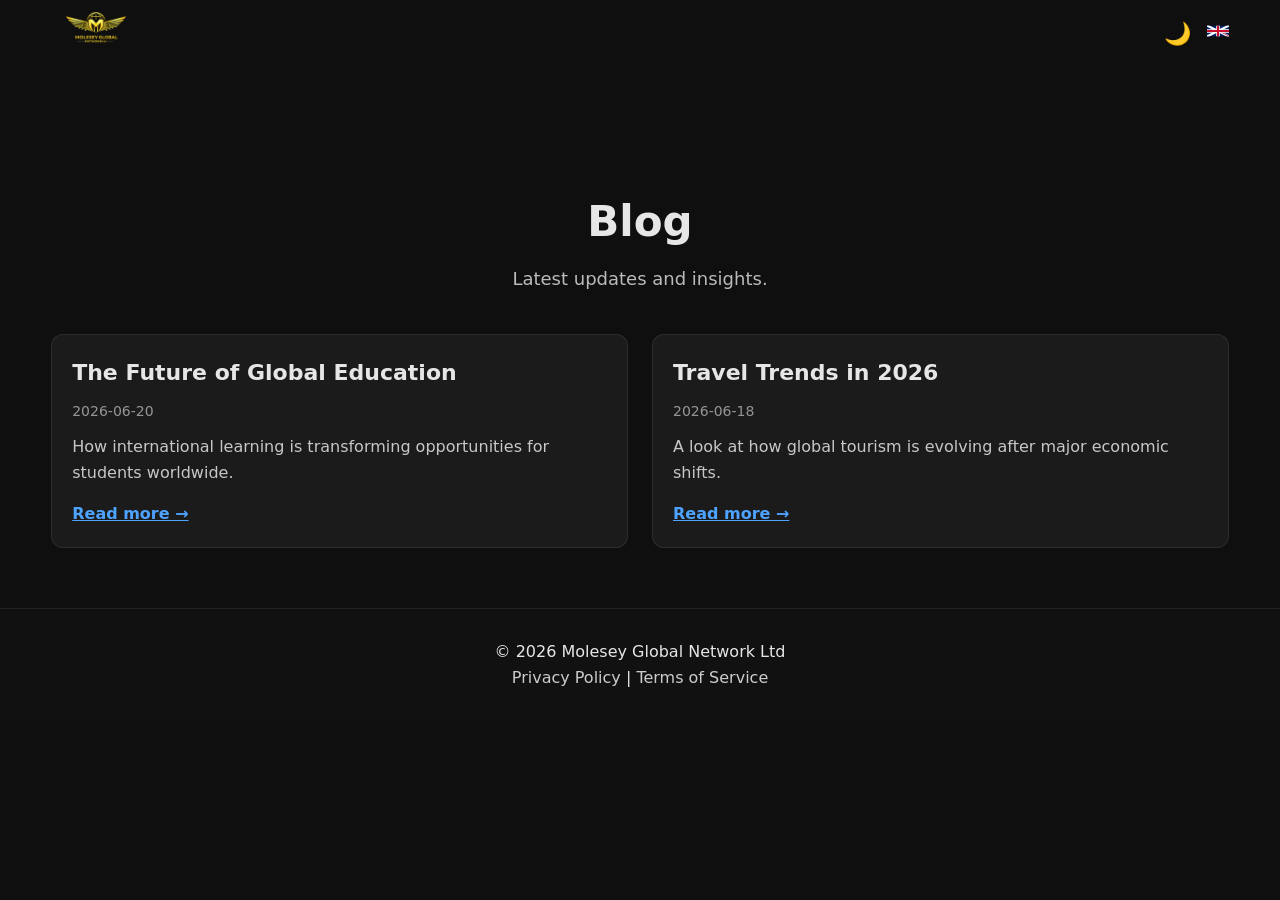
==== blog/index.html @ 6860fe7f "Update stylesheet version in index.html" ====
<!DOCTYPE html>
<html lang="en">
<head>
    <meta charset="UTF-8">
    <title>Blog</title>
    <meta name="viewport" content="width=device-width, initial-scale=1.0">

    <!-- Styles -->
    <link rel="stylesheet" href="/style.css?v=1.0">
    <link rel="icon" type="image/png" href="/logo.png">

    <style>
        .blog-header {
            text-align: center;
            margin: 120px 0 40px;
        }

        .blog-header h1 {
            font-size: 42px;
            margin-bottom: 10px;
        }

        .blog-header p {
            font-size: 18px;
            opacity: 0.8;
        }

        .blog-grid {
            display: grid;
            grid-template-columns: repeat(auto-fit, minmax(280px, 1fr));
            gap: 24px;
            margin-top: 30px;
        }

        .blog-card {
            background: rgba(255,255,255,0.05);
            padding: 20px;
            border-radius: 12px;
            transition: 0.25s ease;
            border: 1px solid rgba(255,255,255,0.08);
        }

        .blog-card:hover {
            transform: translateY(-4px);
            background: rgba(255,255,255,0.08);
        }

        .blog-card h3 {
            margin: 0 0 10px;
            font-size: 22px;
        }

        .blog-card .date {
            font-size: 14px;
            opacity: 0.6;
            margin-bottom: 12px;
        }

        .blog-card p {
            opacity: 0.85;
            margin-bottom: 16px;
        }

        .read-more {
            color: #4da3ff;
            font-weight: 600;
        }
    </style>
</head>

<body class="dark">

<!-- ============================
     HEADER (ĐỒNG BỘ TRANG CHỦ)
============================ -->
<div class="container header-inner">
            <!-- Logo -->
            <div class="logo">
                <a href="/index.html">
                    <img src="/logo.png" alt="Molesey Global Network Logo">
                </a>
            </div>

            <!-- Navigation -->
            <nav class="nav">
                <a href="/index.html#news" data-i18n="navbar.news"></a>
                <a href="/index.html#products" data-i18n="navbar.products"></a>
                <a href="/index.html#vision" data-i18n="navbar.vision"></a>
                <a href="/about.html" data-i18n="navbar.about"></a>
                <a href="/blog/index.html" data-i18n="navbar.blog"></a>
                <a href="/index.html#contact" data-i18n="navbar.contact"></a>
            </nav>

            <!-- Icons -->
            <div class="header-icons">
                <button id="darkToggle">🌙</button>
                <button id="lang-toggle"></button>
            </div>

        </div>
    </div>
</header>

<!-- ============================
     BLOG CONTENT
============================ -->
<main class="container">

    <div class="blog-header">
        <h1 data-i18n="blog.title">Blog</h1>
        <p data-i18n="blog.subtitle">Latest updates and insights.</p>
    </div>

    <div id="blog-list" class="blog-grid"></div>

</main>

<!-- ============================
     FOOTER (ĐỒNG BỘ TRANG CHỦ)
============================ -->
<footer class="footer">
    <p>© 2026 Molesey Global Network Ltd</p>
    <p>
        <a href="/privacy.html">Privacy Policy</a> |
        <a href="/terms.html">Terms of Service</a>
    </p>
</footer>

<!-- ============================
     SCRIPTS
============================ -->
<script src="/assets/js/lang.js?v=1.0.15"></script>
<script src="/assets/js/darkmode.js?v=1.0.15"></script>
<script src="/assets/js/header-grow.js?v=1.0.15"></script>
<script src="/blog/blog.js?v=1.0.15"></script>
<script src="/about/about.js"></script>

</body>
</html>
---- style.css ----
/* ============================
   RESET
============================ */
* {
    margin: 0;
    padding: 0;
    box-sizing: border-box;
}

body {
    font-family: system-ui, -apple-system, BlinkMacSystemFont, "Segoe UI", sans-serif;
    line-height: 1.6;

    /* Light mode variables */
    --bg: #ffffff;
    --bg-card: #f5f5f5;
    --text: #333;
    --header-bg: rgba(0,0,0,0.35);
    --header-bg-scroll: rgba(0,0,0,0.55);
    --nav-color: #fff;
}

/* Dark mode variables */
body.dark {
    --bg: #0f0f0f;
    --bg-card: #1a1a1a;
    --text: #e6e6e6;
    --header-bg: rgba(0,0,0,0.35);
    --header-bg-scroll: rgba(0,0,0,0.55);
    --nav-color: #fff;
}

body {
    background: var(--bg);
    color: var(--text);
}

/* ============================
   CONTAINER
============================ */
.container {
    width: 92%;
    max-width: 1200px;
    margin: auto;
}

/* ============================
   HEADER (A1 — TRANSPARENT)
============================ */
.header {
    position: sticky;
    top: 0;
    z-index: 50;
    padding: 16px 0;
    background: var(--header-bg);
    backdrop-filter: blur(12px);
    transition: all 0.25s ease;
}

.header.shrink {
    padding: 10px 0;
    background: var(--header-bg-scroll);
}

/* Header inner */
.header-inner {
    display: flex;
    justify-content: space-between;
    align-items: center;
}

/* Logo */
.logo img {
    height: 60px;
    width: auto;
    transition: 0.25s ease;
}

.header.shrink .logo img {
    height: 90px !important;
    transform: scale(1.15);
}

/* Navigation */
.nav {
    display: flex;
    gap: 32px;
}

.nav a {
    text-decoration: none;
    color: var(--nav-color);
    font-weight: 500;
    opacity: 0.85;
    transition: 0.25s ease;
}

.nav a:hover {
    opacity: 1;
}

/* Header icons */
.header-icons {
    display: flex;
    gap: 16px;
    align-items: center;
}

.header-icons button {
    background: none;
    border: none;
    font-size: 22px;
    cursor: pointer;
    color: var(--nav-color);
}

/* ============================
   HERO SECTION (TRANG CHỦ)
============================ */
.hero-img {
    width: 100%;
    height: 360px;
    object-fit: cover;
    border-radius: 10px;
    margin-bottom: 20px;
}

.hero-title {
    font-size: 2.4rem;
    font-weight: 700;
    margin-bottom: 10px;
}

.hero-desc {
    font-size: 1.2rem;
    opacity: 0.85;
}

/* ============================
   SECTION SPACING
============================ */
.section-block {
    margin-top: 100px;
}

/* ============================
   NEWS GRID
============================ */
.news-grid {
    margin-top: 40px;
    display: grid;
    grid-template-columns: repeat(auto-fit, minmax(280px, 1fr));
    gap: 24px;
}

.news-card {
    background: var(--bg-card);
    padding: 20px;
    border-radius: 12px;
    transition: 0.25s ease;
}

.news-card:hover {
    transform: translateY(-4px);
    background: #222;
}

.news-card img {
    width: 100%;
    border-radius: 8px;
    margin-bottom: 12px;
}

/* ============================
   BLOG PAGE
============================ */
.blog-header {
    text-align: center;
    margin: 120px 0 40px;
}

.blog-grid {
    display: grid;
    grid-template-columns: repeat(auto-fit, minmax(280px, 1fr));
    gap: 24px;
    margin-top: 30px;
}

.blog-card {
    background: var(--bg-card);
    padding: 20px;
    border-radius: 12px;
    transition: 0.25s ease;
}

.blog-card:hover {
    transform: translateY(-4px);
    background: #222;
}

.read-more {
    color: #4da3ff;
    font-weight: 600;
}

/* ============================
   FOOTER
============================ */
.footer {
    margin-top: 60px;
    padding: 30px 0;
    text-align: center;
    background: #111;
    border-top: 1px solid #222;
}

.footer a {
    color: #ccc;
    text-decoration: none;
}

.footer a:hover {
    color: #ff4d4d;
}

/* ============================
   RESPONSIVE — TABLET + MOBILE
============================ */

/* Tablet (iPad, Samsung Tab) */
@media (max-width: 900px) {
    .nav {
        gap: 20px;
    }
}

/* Mobile (iPhone, Samsung) */
@media (max-width: 600px) {

    .header-inner {
        flex-direction: column;
        gap: 12px;
    }

    .logo img {
        height: 52px;
    }

    .header-icons {
        position: absolute;
        top: 10px;
        right: 14px;
    }

    .nav {
        flex-wrap: wrap;
        justify-content: center;
        gap: 14px;
        margin-top: 6px;
    }

    .nav a {
        padding: 6px 0;
    }
}

/* ============================
   FLAGS
============================ */
.flag-icon {
    width: 22px;
    height: 22px;
}
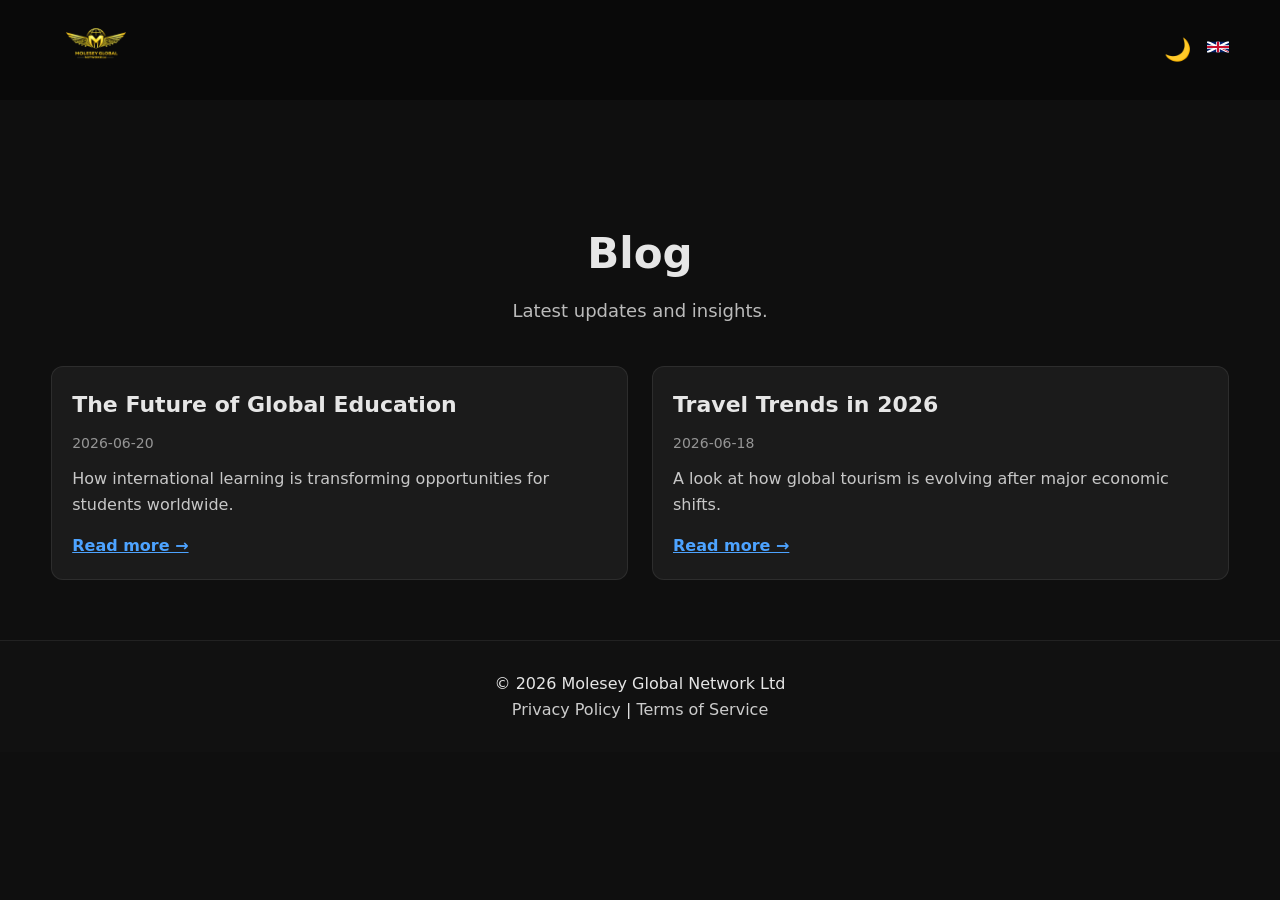
==== commit a8c7dad0: "Refactor header structure in index.html" ====
--- a/blog/index.html
+++ b/blog/index.html
@@ -6,7 +6,7 @@
     <meta name="viewport" content="width=device-width, initial-scale=1.0">
 
     <!-- Styles -->
-    <link rel="stylesheet" href="/style.css?v=1.0">
+    <link rel="stylesheet" href="/style.css?v=1.3">
     <link rel="icon" type="image/png" href="/logo.png">
 
     <style>
@@ -73,31 +73,32 @@
 <!-- ============================
      HEADER (ĐỒNG BỘ TRANG CHỦ)
 ============================ -->
-<div class="container header-inner">
-            <!-- Logo -->
-            <div class="logo">
-                <a href="/index.html">
-                    <img src="/logo.png" alt="Molesey Global Network Logo">
-                </a>
-            </div>
+<header class="header">
+    <div class="container header-inner">
 
-            <!-- Navigation -->
-            <nav class="nav">
-                <a href="/index.html#news" data-i18n="navbar.news"></a>
-                <a href="/index.html#products" data-i18n="navbar.products"></a>
-                <a href="/index.html#vision" data-i18n="navbar.vision"></a>
-                <a href="/about.html" data-i18n="navbar.about"></a>
-                <a href="/blog/index.html" data-i18n="navbar.blog"></a>
-                <a href="/index.html#contact" data-i18n="navbar.contact"></a>
-            </nav>
+        <!-- Logo -->
+        <div class="logo">
+            <a href="/index.html">
+                <img src="/logo.png" alt="Molesey Global Network Logo">
+            </a>
+        </div>
 
-            <!-- Icons -->
-            <div class="header-icons">
-                <button id="darkToggle">🌙</button>
-                <button id="lang-toggle"></button>
-            </div>
+        <!-- Navigation -->
+        <nav class="nav">
+            <a href="/index.html#news" data-i18n="navbar.news"></a>
+            <a href="/index.html#products" data-i18n="navbar.products"></a>
+            <a href="/index.html#vision" data-i18n="navbar.vision"></a>
+            <a href="/about.html" data-i18n="navbar.about"></a>
+            <a href="/blog/index.html" data-i18n="navbar.blog"></a>
+            <a href="/index.html#contact" data-i18n="navbar.contact"></a>
+        </nav>
 
+        <!-- Icons -->
+        <div class="header-icons">
+            <button id="darkToggle">🌙</button>
+            <button id="lang-toggle"></button>
         </div>
+
     </div>
 </header>
 
@@ -129,10 +130,10 @@
 <!-- ============================
      SCRIPTS
 ============================ -->
-<script src="/assets/js/lang.js?v=1.0.15"></script>
-<script src="/assets/js/darkmode.js?v=1.0.15"></script>
-<script src="/assets/js/header-grow.js?v=1.0.15"></script>
-<script src="/blog/blog.js?v=1.0.15"></script>
+<script src="/assets/js/lang.js?v=1.3"></script>
+<script src="/assets/js/darkmode.js?v=1.3"></script>
+<script src="/assets/js/header-grow.js?v=1.3"></script>
+<script src="/blog/blog.js?v=1.3"></script>
 <script src="/about/about.js"></script>
 
 </body>
--- a/style.css
+++ b/style.css
@@ -140,7 +140,13 @@
    SECTION SPACING
 ============================ */
 .section-block {
-    margin-top: 100px;
+    margin-top: 60px;
+}
+
+.section-divider {
+  height: 1px;
+  background: linear-gradient(to right, transparent, #d4af37, transparent);
+  margin: 30px 0;
 }
 
 /* ============================
@@ -271,3 +277,34 @@
     width: 22px;
     height: 22px;
 }
+/* ============================
+   Visttor Statistics
+============================ */
+#stats-box {
+  position: fixed;
+  bottom: 20px;
+  right: 20px;
+  background: #222;
+  color: #fff;
+  padding: 12px 16px;
+  border-radius: 10px;
+  transition: transform 0.3s ease;
+}
+
+#stats-box.hidden {
+  transform: translateX(120%);
+}
+
+#stats-toggle {
+  position: absolute;
+  left: -25px;
+  top: 50%;
+  transform: translateY(-50%);
+  background: #222;
+  color: #fff;
+  padding: 6px 8px;
+  border-radius: 6px;
+  cursor: pointer;
+  font-size: 16px;
+  opacity: 0.8;
+}
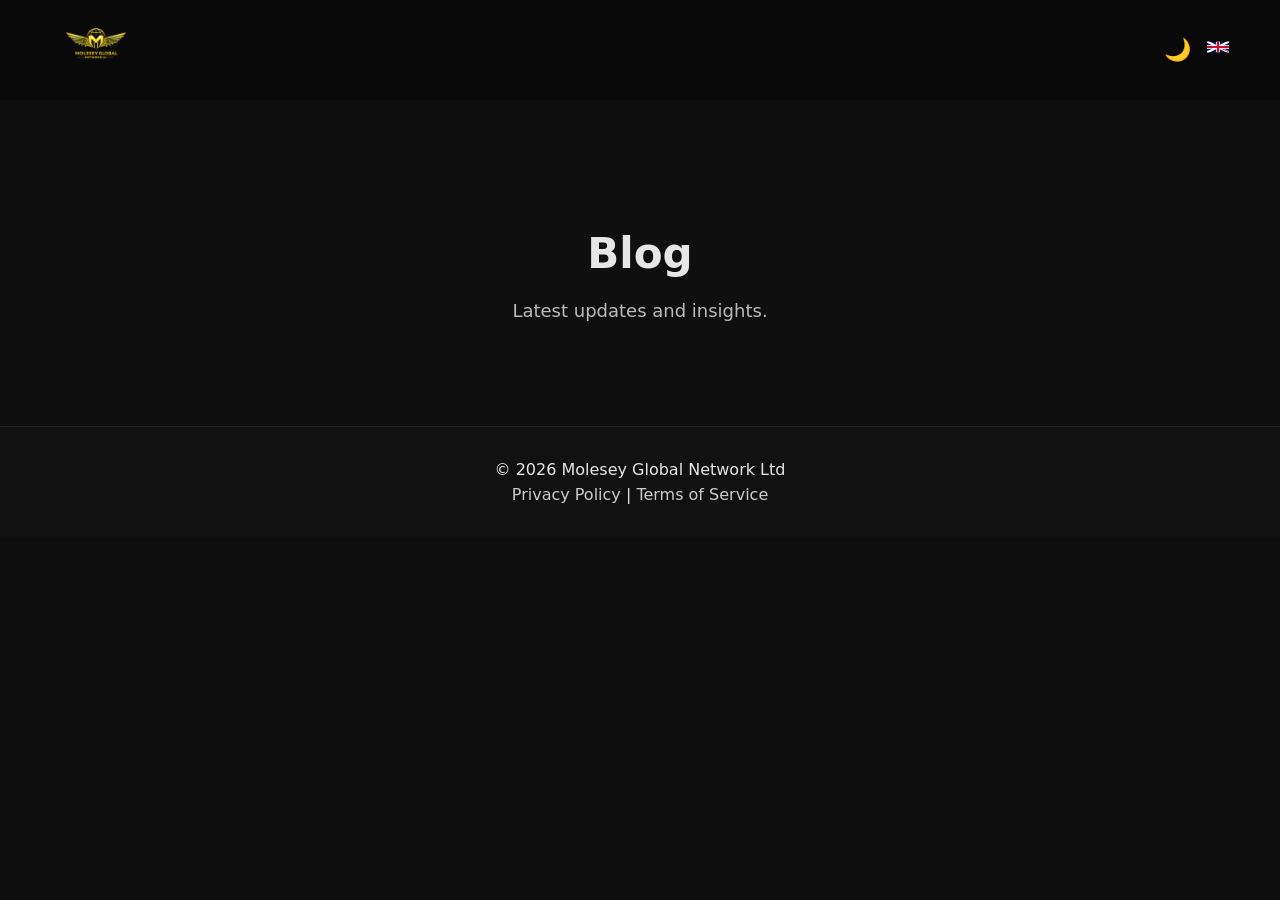
==== commit acc997dd: "Update blog.js script path in index.html" ====
--- a/blog/index.html
+++ b/blog/index.html
@@ -133,7 +133,7 @@
 <script src="/assets/js/lang.js?v=1.3"></script>
 <script src="/assets/js/darkmode.js?v=1.3"></script>
 <script src="/assets/js/header-grow.js?v=1.3"></script>
-<script src="/blog/blog.js?v=1.3"></script>
+<script src="/blog/posts/blog.js?v=1.3"></script>
 <script src="/about/about.js"></script>
 
 </body>
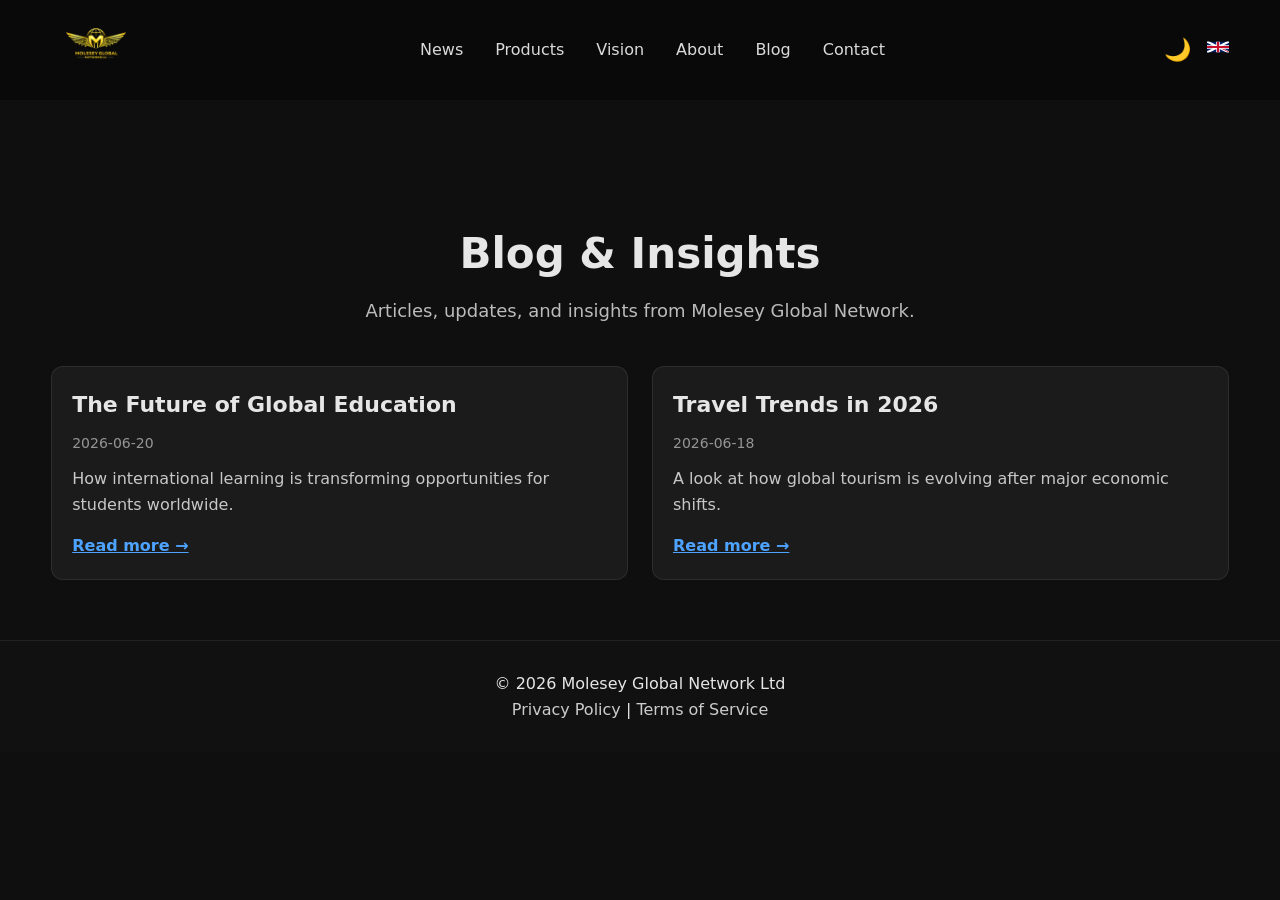
==== commit 722bc80e: "Update blog.js script path in index.html" ====
--- a/blog/index.html
+++ b/blog/index.html
@@ -133,7 +133,7 @@
 <script src="/assets/js/lang.js?v=1.3"></script>
 <script src="/assets/js/darkmode.js?v=1.3"></script>
 <script src="/assets/js/header-grow.js?v=1.3"></script>
-<script src="/blog/posts/blog.js?v=1.3"></script>
+<script src="/blog/blog.js?v=1.3"></script>
 <script src="/about/about.js"></script>
 
 </body>
